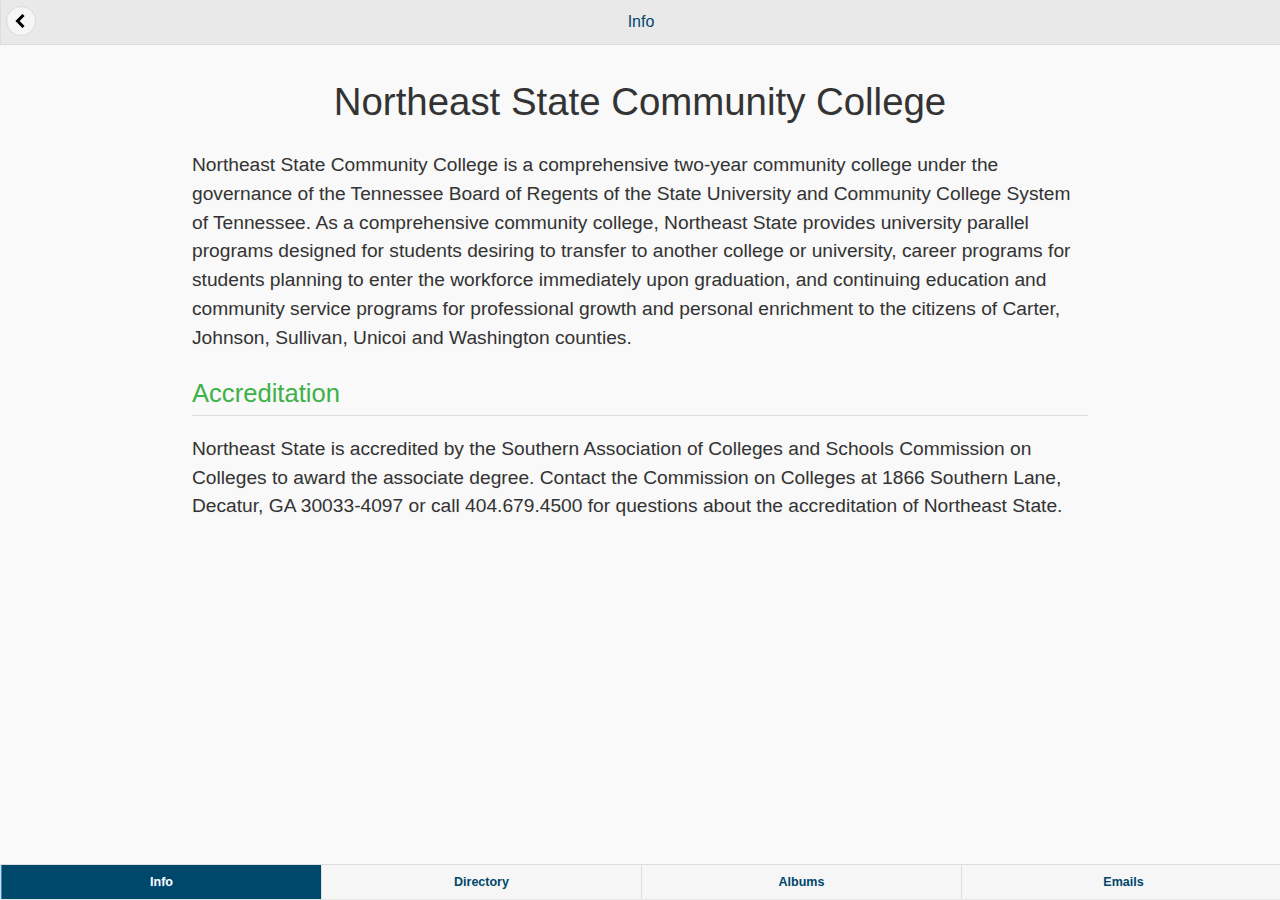
==== www/index.html @ 5fa8c6de "First Commit." ====
<!DOCTYPE html>
<!--
    Copyright (c) 2012-2014 Adobe Systems Incorporated. All rights reserved.

    Licensed to the Apache Software Foundation (ASF) under one
    or more contributor license agreements.  See the NOTICE file
    distributed with this work for additional information
    regarding copyright ownership.  The ASF licenses this file
    to you under the Apache License, Version 2.0 (the
    "License"); you may not use this file except in compliance
    with the License.  You may obtain a copy of the License at

    http://www.apache.org/licenses/LICENSE-2.0

    Unless required by applicable law or agreed to in writing,
    software distributed under the License is distributed on an
    "AS IS" BASIS, WITHOUT WARRANTIES OR CONDITIONS OF ANY
     KIND, either express or implied.  See the License for the
    specific language governing permissions and limitations
    under the License.
-->
<html>
	<head>
	<meta charset="utf-8" />
	<meta name="format-detection" content="telephone=no" />
	<meta name="msapplication-tap-highlight" content="no" />
	<!-- WARNING: for iOS 7, remove the width=device-width and height=device-height attributes. See https://issues.apache.org/jira/browse/CB-4323 -->
	<meta name="viewport" content="user-scalable=no, initial-scale=1, maximum-scale=1, minimum-scale=1, width=device-width, height=device-height, target-densitydpi=device-dpi" />
	<link rel="stylesheet" type="text/css" href="css/index.css" />
	<title>Northeast State Community College</title>
	<meta charset="utf-8">
	<link rel="stylesheet" href="css/jquery.mobile-1.4.5.min.css">
	<link rel="stylesheet" href="css/jqm-demos.css">
	<link rel="stylesheet" href="css/NeSCC.css" />
	<link rel="stylesheet" href="css/jquery.mobile.icons.min.css" />
	<script src="js/jquery.js"></script>
	<script src="js/_assets/index.js"></script>
	<script src="js/jquery.mobile-1.4.5.min.js"></script>
	<script>
		$(function() {
			$( "[data-role='navbar']" ).navbar();
			$( "[data-role='header'], [data-role='footer']" ).toolbar();
		});
		// Update the contents of the toolbars
		$( document ).on( "pagecontainerchange", function() {
			// Each of the four pages in this demo has a data-title attribute
			// which value is equal to the text of the nav button
			// For example, on first page: <div data-role="page" data-title="Info">
			var current = $( ".ui-page-active" ).jqmData( "title" );
			// Change the heading
			$( "[data-role='header'] h1" ).text( current );
			// Remove active class from nav buttons
			$( "[data-role='navbar'] a.ui-btn-active" ).removeClass( "ui-btn-active" );
			// Add active class to current nav button
			$( "[data-role='navbar'] a" ).each(function() {
				if ( $( this ).text() === current ) {
					$( this ).addClass( "ui-btn-active" );
				}
			});
		});
	</script>
	</head>
	<body>
    <div data-role="header" data-position="fixed" data-theme="a"> <a href="../toolbar/" data-rel="back" class="ui-btn ui-btn-left ui-alt-icon ui-nodisc-icon ui-corner-all ui-btn-icon-notext ui-icon-carat-l">Back</a>
      <h1>Info</h1>
    </div>
    <!-- /header -->

    <div data-role="page" data-title="Info" class="jqm-demos">
      <div role="main" class="ui-content jqm-content jqm-fullwidth">
        <h1>Northeast State Community College</h1>
        <p>Northeast State Community College is a comprehensive two-year community college under the governance of the Tennessee Board of Regents of the State University and Community College System of Tennessee.
          
          As a comprehensive community college, Northeast State provides university parallel programs designed for students desiring to transfer to another college or university, career programs for students planning to enter the workforce immediately upon graduation, and continuing education and community service programs for professional growth and personal enrichment to the citizens of Carter, Johnson, Sullivan, Unicoi and Washington counties.</p>
        <h2>Accreditation</h2>
        <p>Northeast State is accredited by the Southern Association of Colleges and Schools Commission on Colleges to award the associate degree. Contact the Commission on Colleges at 1866 Southern Lane, Decatur, GA 30033-4097 or call 404.679.4500 for questions about the accreditation of Northeast State.</p> </div>
      <!-- /content --> 
      
    </div>
    <!-- /page -->

    <div data-role="footer" data-position="fixed" data-theme="a">
      <div data-role="navbar">
        <ul>
          <li><a href="index.html" data-prefetch="true" data-transition="fade">Info</a></li>
          <li><a href="page-b.html" data-prefetch="true" data-transition="flip">Directory</a></li>
          <li><a href="page-c.html" data-prefetch="true" data-transition="turn">Albums</a></li>
          <li><a href="page-d.html" data-prefetch="true" data-transition="slide">Emails</a></li>
        </ul>
      </div>
      <!-- /navbar --> 
    </div>
    <!-- /footer --> 
    <script type="text/javascript" src="cordova.js"></script> 
    <script type="text/javascript" src="js/index.js"></script> 
    <script type="text/javascript">
            app.initialize();
        </script>
</body>
</html>
---- www/css/index.css ----
/*
 * Licensed to the Apache Software Foundation (ASF) under one
 * or more contributor license agreements.  See the NOTICE file
 * distributed with this work for additional information
 * regarding copyright ownership.  The ASF licenses this file
 * to you under the Apache License, Version 2.0 (the
 * "License"); you may not use this file except in compliance
 * with the License.  You may obtain a copy of the License at
 *
 * http://www.apache.org/licenses/LICENSE-2.0
 *
 * Unless required by applicable law or agreed to in writing,
 * software distributed under the License is distributed on an
 * "AS IS" BASIS, WITHOUT WARRANTIES OR CONDITIONS OF ANY
 * KIND, either express or implied.  See the License for the
 * specific language governing permissions and limitations
 * under the License.
 */
* {
    -webkit-tap-highlight-color: rgba(0,0,0,0); /* make transparent link selection, adjust last value opacity 0 to 1.0 */
}

body {
    -webkit-touch-callout: none;                /* prevent callout to copy image, etc when tap to hold */
    -webkit-text-size-adjust: none;             /* prevent webkit from resizing text to fit */
    -webkit-user-select: none;                  /* prevent copy paste, to allow, change 'none' to 'text' */
    background-color:#E4E4E4;
    background-image:linear-gradient(top, #A7A7A7 0%, #E4E4E4 51%);
    background-image:-webkit-linear-gradient(top, #A7A7A7 0%, #E4E4E4 51%);
    background-image:-ms-linear-gradient(top, #A7A7A7 0%, #E4E4E4 51%);
    background-image:-webkit-gradient(
        linear,
        left top,
        left bottom,
        color-stop(0, #A7A7A7),
        color-stop(0.51, #E4E4E4)
    );
    background-attachment:fixed;
    font-family:'HelveticaNeue-Light', 'HelveticaNeue', Helvetica, Arial, sans-serif;
    font-size:12px;
    height:100%;
    margin:0px;
    padding:0px;
    width:100%;
}

/* Portrait layout (default) */
.app {
    background:url(../img/logo.png) no-repeat center top; /* 170px x 200px */
    position:absolute;             /* position in the center of the screen */
    left:50%;
    top:50%;
    height:50px;                   /* text area height */
    width:225px;                   /* text area width */
    text-align:center;
    padding:180px 0px 0px 0px;     /* image height is 200px (bottom 20px are overlapped with text) */
    margin:-115px 0px 0px -112px;  /* offset vertical: half of image height and text area height */
                                   /* offset horizontal: half of text area width */
}

/* Landscape layout (with min-width) */
@media screen and (min-aspect-ratio: 1/1) and (min-width:400px) {
    .app {
        background-position:left center;
        padding:75px 0px 75px 170px;  /* padding-top + padding-bottom + text area = image height */
        margin:-90px 0px 0px -198px;  /* offset vertical: half of image height */
                                      /* offset horizontal: half of image width and text area width */
    }
}

h1 {
    font-size:24px;
    font-weight:normal;
    margin:0px;
    overflow:visible;
    padding:0px;
    text-align:center;
}

.event {
    border-radius:4px;
    -webkit-border-radius:4px;
    color:#FFFFFF;
    font-size:12px;
    margin:0px 30px;
    padding:2px 0px;
}

.event.listening {
    background-color:#333333;
    display:block;
}

.event.received {
    background-color:#4B946A;
    display:none;
}

@keyframes fade {
    from { opacity: 1.0; }
    50% { opacity: 0.4; }
    to { opacity: 1.0; }
}
 
@-webkit-keyframes fade {
    from { opacity: 1.0; }
    50% { opacity: 0.4; }
    to { opacity: 1.0; }
}
 
.blink {
    animation:fade 3000ms infinite;
    -webkit-animation:fade 3000ms infinite;
}
---- www/css/jqm-demos.css ----
/* JQM Demos custom CSS */

/* Header */
.jqm-demos .jqm-header {
	background: #fff;
	border-top: 4px solid #3eb249;
	border-bottom-color: #eee;
}
.jqm-demos .jqm-header h2 {
	padding: .4em 0 .1em;
	margin: 0 3em;
}
.jqm-demos .jqm-header h2 a {
	display: inline-block;
	text-decoration: none;
	min-height: 40px;
}
.jqm-demos .jqm-header h2 img {
	display: block;
	width: 140px;
	height: auto;
}
.jqm-demos .jqm-header h2 > img {
	display: inline-block;
}
.jqm-demos .jqm-header p {
	position: absolute;
	bottom: -2em;
	left: 1em;
	margin: 0;
	color: #666;
	font-family: 'Open Sans', sans-serif;
	font-weight: 300;
	text-transform: uppercase;
}
.jqm-demos .jqm-header .ui-btn {
	width: 2em;
	height: 2em;
	background: none;
	border: 0;
	top: 50%;
	margin-top: -1em;
	-webkit-border-radius: .3125em;
	border-radius: .3125em;
	opacity: .4;
	filter: Alpha(Opacity=40);
}

/* Footer */
.jqm-demos .jqm-footer.ui-footer {
	position: absolute;
	bottom: 0;
	padding-bottom: 0;
}
.jqm-demos .jqm-footer {
	border-top: 1px solid #3eb249;
}
.jqm-demos .jqm-footer p {
	font-size: .8em;
	color: #999;
	font-family: 'Open Sans', sans-serif;
	font-weight: 300;
	margin: 0 1.25em 1.25em;
}
.jqm-demos .jqm-footer p:first-child {
	font-size: 1em;
	color: #666;
	font-weight: 400;
	margin: 1em 1em .75em;
}

/* Content */
.jqm-demos .jqm-content {
	padding-top: 3em;
}
.jqm-demos .jqm-content > h1,
.jqm-demos .jqm-content > h2,
.jqm-demos .jqm-content > h3,
.jqm-demos .jqm-content > p,
.jqm-demos .jqm-content > ul li,
.jqm-demos .jqm-content > a {
	font-family: 'Open Sans', sans-serif;
	font-weight: 300;
}
.jqm-demos .jqm-content > h1 {
	font-size: 2.4em;
	margin: 0 0 .625em;
}
.jqm-demos .jqm-content > h2 {
	color: #3eb249;
	background-color: transparent;
	border-bottom: 1px solid #ddd;
	font-size: 1.6em;
	padding-bottom: .2em;
	margin: 0 0 .7375em;
}
.jqm-demos .jqm-content > h3 {
	color: #3eb249;
	background-color: transparent;
	font-size: 1.4em;
	margin: 0 0 1em;
}
.jqm-demos .jqm-content > p {
	font-size: 1.2em;
	line-height: 1.5;
}
.jqm-demos .jqm-content > ul:not(.jqm-list) li {
	font-size: 1.2em;
	line-height: 1.5;
}
.jqm-demos .jqm-content > p {
	margin: 0 0 1.25em;
}
.jqm-demos .jqm-content > ul,
.jqm-demos .jqm-content > ol {
	padding-left: 1.3em;
}
.jqm-demos .jqm-content > .ui-listview {
	padding-left: 0;
}
.jqm-demos .jqm-content > a,
.jqm-demos .jqm-content > p a,
.jqm-demos .jqm-content > ul:not(.jqm-list) li a {
	font-weight: 400;
	text-decoration: none;
}
.jqm-demos .jqm-content strong {
	font-weight: 700;
}
.jqm-demos .jqm-content > p strong {
	font-weight: 400;
}

/* Homepage */
.jqm-home > .jqm-content > img {
	width: 400px;
	max-width: 100%;
	display: block;
	margin: 2.5em 0;
}
.jqm-home .ui-grid-a {
	margin: 2.5em -.5em -.5em;
}
.jqm-block-content {
	margin: .5em;
	padding: 1em;
	background: #fff;
	border: 1px solid #eee;
	-webkit-border-radius: .3125em;
	border-radius: .3125em;
	font-family: 'Open Sans', sans-serif;
}
.jqm-block-content h3 {
	font-size: 1.5em;
	font-weight: 300;
	color: #3eb249;
	border-bottom: 1px solid #ddd;
	padding-bottom: .25em;
	margin: 0 0 .5em;
}
.jqm-block-content p {
	font-size: 1.1em;
	font-weight: 300;
	line-height: 1.4;
	margin: .7em 0;
}
.jqm-block-content p:last-child {
	margin-bottom: 0;
}
.jqm-block-content a:link {
	font-weight: 300;
	text-decoration: none;
}

/* Code */
.jqm-content pre,
.jqm-content code {
	font-family: "Consolas", "Bitstream Vera Sans Mono", "Courier New", Courier, monospace;
	background: #e5e5e5;
	background: rgba(0,0,0,.05);
	padding: 0 .125em;
}
.jqm-content pre {
	padding: 0 1em 1.2em;
	white-space: pre-wrap;
}
.jqm-content pre > code {
	padding: 0;
	background: none;
	font-size: .9em;
}

/* Lists */
.jqm-demos .jqm-search .jqm-list {
	margin: 0 -1em 1em;
}
.jqm-demos .jqm-list .ui-btn,
.jqm-demos .jqm-list .ui-btn:visited,
.jqm-demos .jqm-list .ui-li-divider {
	font-family: 'Open Sans', sans-serif;
	font-weight: 300;
	text-shadow: none !important;
}
.jqm-demos .jqm-list .ui-btn:hover,
.jqm-demos .jqm-list .ui-btn:active {
	color: #3388cc;
}
.jqm-demos .jqm-list .ui-btn.ui-btn-active {
	color: #fff;
}
.jqm-demos .jqm-list .ui-li-divider {
	color: #3eb249;
}

/* Navmenu */
.jqm-navmenu-panel .ui-listview > li .ui-collapsible-heading {
	margin: 0;
}
.jqm-navmenu-panel .ui-collapsible.ui-li-static {
	padding: 0;
	border: none !important;
}
.jqm-navmenu-panel .ui-collapsible + li > .ui-btn,
.jqm-navmenu-panel .ui-collapsible + .ui-collapsible > .ui-collapsible-heading > .ui-btn,
.jqm-navmenu-panel .ui-panel-inner > .ui-listview > li.ui-first-child .ui-btn {
	border-top: none !important;
}
.jqm-navmenu-panel .ui-listview .ui-listview .ui-btn {
	padding-left: 1.5em;
	color: #999;
}
.jqm-navmenu-panel .ui-listview .ui-listview .ui-btn.ui-btn-active {
	color: #fff;
}
.jqm-navmenu-panel .ui-btn:after {
	opacity: .4;
	filter: Alpha(Opacity=40);
}
.jqm-demos .jqm-navmenu-panel.jqm-panel-page-nav {
	display: none;
	position: absolute;
	top: 178px;
	left: 12px;
}
.jqm-demos .jqm-navmenu-panel.jqm-panel-page-nav ul li:first-child a{
	border-top: none;
}
/* Search */
.jqm-search-panel .ui-panel-inner {
	padding-top: 0;
}
.jqm-search-panel .ui-input-search {
	margin: 1em 0;
}
.jqm-search-panel .ui-input-search.ui-focus {
	-webkit-box-shadow: inset 0 1px 3px rgba(0,0,0,.2);
	-moz-box-shadow: inset 0 1px 3px rgba(0,0,0,.2);
	box-shadow: inset 0 1px 3px rgba(0,0,0,.2);
}
.jqm-list .jqm-search-results-keywords {
    padding: .46857em 0 0;
    font-size: .8em;
    font-weight: 300;
    color: #999;
    display: block;
	text-overflow: ellipsis;
	overflow: hidden;
	white-space: nowrap;
}
.ui-btn-active .jqm-search-results-keywords {
    color: #fff;
}
.jqm-search-results-highlight {
    color: #3388cc;
    font-weight: 400;
}
.ui-btn-active .jqm-search-results-highlight {
    color: #fff;
    font-weight: 300;
}

/* Quick links */
.jqm-demos .jqm-content .jqm-deeplink {
	display: block;
	color: #999;
	font-weight: 300;
	border-top: 1px solid #eee;
	text-align: right;
	padding-top: .2em;
	margin: 0 0 1.5em;
}
.jqm-demos .jqm-content .jqm-deeplink:after {
	content: "";
	display: block;
	float: right;
	margin: .1em 0 0 .5em;
	width: 1em;
	height: 1em;
	background-position: center center;
	background-repeat: no-repeat;
	opacity: .4;
	filter: Alpha(Opacity=40);
}

/* View source links */
.jqm-demos .jqm-content .jqm-view-source-link,
.jqm-demos .jqm-content .jqm-view-source-link:visited,
.jqm-demos .jqm-content .jqm-view-source-link:hover,
.jqm-demos .jqm-content .jqm-view-source-link:active {
	color: #3eb249;
	font-family: 'Open Sans', sans-serif;
	font-weight: 400;
	margin: 2em 0 1.5em 1em;
}
.jqm-demos .jqm-content .jqm-view-source-link.ui-btn-active:link {
	color: #fff;
}

@media (min-width: 60em) {
	.jqm-demos .jqm-header h2 {
		padding: 1em 0 .7em;
		margin: 0 1em 0 3%;
		text-align: left;
	}
	.jqm-demos .jqm-header h2 img {
		width: 275px;
		height: 78px;
	}
	.jqm-demos .jqm-header p {
		bottom: auto;
		left: auto;
		top: 50%;
		right: 15%;
		font-size: 1.2em;
		margin-top: -.625em;
	}
	.jqm-demos .jqm-navmenu-link {
		display: none;
	}
	.jqm-demos .jqm-search-link {
		right: 3%;
	}
	.jqm-demos .jqm-footer p {
		float: right;
		margin: 1.5em 3% 1.5em 1.5em;
	}
	.jqm-demos .jqm-footer p:first-child {
		float: left;
		margin: 1.25em 1.25em 1.25em 3%;
	}
	.jqm-demos .jqm-navmenu-panel {
		visibility: visible;
		position: relative;
		left: 0;
		clip: initial;
		float: left;
		width: 25%;
		background: none;
		-webkit-transition: none !important;
		-moz-transition: none !important;
		transition: none !important;
		-webkit-transform: none !important;
		-moz-transform: none !important;
		transform: none !important;
		-webkit-box-shadow: none;
		-moz-box-shadow: none;
		box-shadow: none;
	}
	.jqm-demos.jqm-panel-page .jqm-navmenu-panel {
		display: none;
	}
	html .jqm-demos.jqm-panel-page .jqm-navmenu-panel.jqm-panel-page-nav {
		display: block;
	}
	.jqm-demos .jqm-navmenu-panel .ui-panel-inner {
		margin-top: 3em;
		margin-bottom: 3em;
	}
	.jqm-demos .jqm-content {
		width: 67%;
		padding-top: 2em;
		padding-left: 5%;
		padding-right: 3%;
		float: right;
	}
    .jqm-demos .jqm-content.jqm-fullwidth {
		width: auto;
		padding-left: 15%;
		padding-right: 15%;
		float: none;
	}
	.jqm-navmenu-panel .ui-listview .ui-btn {
		padding-left: 12.5%;
	}
	.jqm-navmenu-panel .ui-listview .ui-listview .ui-btn {
		padding-left: 15%;
	}
	.jqm-navmenu-panel .ui-collapsible,
	.jqm-navmenu-panel .ui-collapsible-content,
	.jqm-navmenu-panel .ui-btn {
		background: none !important;
		border-color: #ddd !important;
	}
	.jqm-navmenu-panel .ui-btn.ui-btn-active {
		color: #3388cc !important;
	}
	.jqm-navmenu-panel .ui-btn::after {
		opacity: 0;
		-webkit-transition: opacity 500ms ease;
		-moz-transition: opacity 500ms ease;
		transition: opacity 500ms ease;
	}
	.jqm-navmenu-panel .ui-btn:hover::after {
		opacity: .4;
	}
	.jqm-search-panel {
		width: 26em;
		right: -26em;
		z-index: 1003; /* Puts the panel on top of the dismiss modal which is not adjusted to custom width */
	}
	.jqm-search-panel.ui-panel-animate.ui-panel-position-right {
		-webkit-transform: translate3d(26em,0,0);
		-moz-transform: translate3d(26em,0,0);
		transform: translate3d(26em,0,0);
	}
	.ui-panel-dismiss-open.ui-panel-dismiss-position-right {
		left: -17em;
		right: 17em;
	}
}
@media (min-width: 35em) {
	.jqm-block-content {
		min-height: 18em;
	}
}

/* View source popup */
#jqm-view-source-popup.ui-popup-container {
	width: 90%;
	max-width: 1500px;
}
.jqm-view-source .ui-collapsible-set {
	margin: 0;
}
.jqm-view-source .ui-collapsible-heading .ui-btn {
	font-family: 'Open Sans', sans-serif;
	font-weight: 400;
}
.jqm-view-source .ui-collapsible-heading .ui-btn-inner {
	padding: .4em;
}
.jqm-view-source .ui-collapsible-content {
	padding: 0;
	overflow: auto;
}
.jqm-view-source .ui-collapsible-content .phpStatus {
	padding: 1em;
}
.jqm-view-source .ui-collapsible-content > div,
.jqm-view-source .ui-collapsible-content .syntaxhighlighter {
	border-bottom-right-radius: inherit;
	border-bottom-left-radius: inherit;
}
.jqm-view-source .ui-collapsible-content::-webkit-scrollbar {
    width: 5px;
}
.jqm-view-source .ui-collapsible-content::-webkit-scrollbar-track {
    background: transparent;
}
.jqm-view-source .ui-collapsible-content::-webkit-scrollbar-thumb {
	background: #435A5F;
	border: solid #222;
	border-width: 12px 2px 12px 0;
	border-bottom-right-radius: 5px;
}
.jqm-view-source .ui-collapsible-content td.code .container > textarea {
	resize: none;
}

/* Button C - HTML */
.jqm-view-source .ui-btn.ui-btn-c,
.jqm-view-source .ui-btn.ui-btn-c:visited,
.jqm-view-source .ui-btn.ui-btn-c:hover,
.jqm-view-source .ui-btn.ui-btn-c:active,
.jqm-view-source .ui-btn.ui-btn-c.ui-btn-active {
	background: #005aff;
	border-color: #0033cc;
	color: #fff;
	text-shadow: 0 1px 0 #0033cc;
}
/* Button D - PHP */
.jqm-view-source .ui-btn.ui-btn-d,
.jqm-view-source .ui-btn.ui-btn-d:visited,
.jqm-view-source .ui-btn.ui-btn-d:hover,
.jqm-view-source .ui-btn.ui-btn-d:active,
.jqm-view-source .ui-btn.ui-btn-d.ui-btn-active {
	background: #ed1c24;
	border-color: #ff0000;
	color: #fff;
	text-shadow: 0 1px 0 #ff0000;
}
/* Button E - JS */
.jqm-view-source .ui-btn.ui-btn-e,
.jqm-view-source .ui-btn.ui-btn-e:visited,
.jqm-view-source .ui-btn.ui-btn-e:hover,
.jqm-view-source .ui-btn.ui-btn-e:active,
.jqm-view-source .ui-btn.ui-btn-e.ui-btn-active {
	background: #3EB249;
	border-color: #108040;
	color: #fff;
	text-shadow: 0 1px 0 #108040;
}
/* Button F - CSS */
.jqm-view-source .ui-btn.ui-btn-f,
.jqm-view-source .ui-btn.ui-btn-f:visited,
.jqm-view-source .ui-btn.ui-btn-f:hover,
.jqm-view-source .ui-btn.ui-btn-f:active,
.jqm-view-source .ui-btn.ui-btn-f.ui-btn-active {
	background: #ec008c;
	border-color: #cc0099;
	color: #fff;
	text-shadow: 0 1px 0 #cc0099;
}

/**
 * SyntaxHighlighter
 * http://alexgorbatchev.com/SyntaxHighlighter
 *
 * SyntaxHighlighter is donationware. If you are using it, please donate.
 * http://alexgorbatchev.com/SyntaxHighlighter/donate.html
 *
 * @version
 * 3.0.83 (July 02 2010)
 *
 * @copyright
 * Copyright (C) 2004-2010 Alex Gorbatchev.
 *
 * @license
 * Dual licensed under the MIT and GPL licenses.
 */
.syntaxhighlighter a,
.syntaxhighlighter div,
.syntaxhighlighter code,
.syntaxhighlighter table,
.syntaxhighlighter table td,
.syntaxhighlighter table tr,
.syntaxhighlighter table tbody,
.syntaxhighlighter table thead,
.syntaxhighlighter table caption,
.syntaxhighlighter textarea {
	background: none;
	border: 0;
	bottom: auto;
	float: none;
	left: auto;
	height: auto;
	line-height: 18px;
	margin: 0;
	outline: 0;
	overflow: visible;
	padding: 0;
	position: static;
	right: auto;
	text-align: left;
	top: auto;
	vertical-align: baseline;
	width: auto;
	box-sizing: content-box;
	font-family: "Consolas", "Bitstream Vera Sans Mono", "Courier New", Courier, monospace;
	font-weight: normal;
	font-style: normal;
	font-size: 14px;
	min-height: inherit;
	min-height: auto;
}
.syntaxhighlighter {
	width: auto;
	margin: 0;
	padding: 1em 0;
	position: relative;
	overflow: auto;
	font-size: 13px;
}
.syntaxhighlighter.source {
	overflow: hidden;
}
.syntaxhighlighter .bold {
	font-weight: bold;
}
.syntaxhighlighter .italic {
	font-style: italic;
}
.syntaxhighlighter .line {
	white-space: pre;
	white-space: pre-wrap;
}
.syntaxhighlighter table {
	width: 100%;
}
.syntaxhighlighter table caption {
	text-align: left;
	padding: .5em 0 0.5em 1em;
}
.syntaxhighlighter table td.code {
	width: 100%;
}
.syntaxhighlighter table td.code .container {
	position: relative;
}
.syntaxhighlighter table td.code .container textarea {
	box-sizing: border-box;
	position: absolute;
	left: 0;
	top: 0;
	width: 100%;
	height: 100%;
	border: none;
	background: white;
	padding-left: 1em;
	overflow: hidden;
	white-space: pre;
}
.syntaxhighlighter table td.gutter .line {
	text-align: right;
	padding: 0 0.5em 0 1em;
}
.syntaxhighlighter table td.code .line {
	padding: 0 1em;
}
.syntaxhighlighter.show {
	display: block;
}
.syntaxhighlighter.collapsed table {
	display: none;
}
.syntaxhighlighter .line.alt1 {
	background-color: transparent;
}
.syntaxhighlighter .line.alt2 {
	background-color: transparent;
}
.syntaxhighlighter .line.highlighted.alt1, .syntaxhighlighter .line.highlighted.alt2 {
	background-color: #253e5a;
}
.syntaxhighlighter .line.highlighted.number {
	color: #38566f;
}
.syntaxhighlighter table caption {
	color: #d1edff;
}
.syntaxhighlighter .gutter {
	color: #afafaf;
}
.syntaxhighlighter .gutter .line {
	border-right: 3px solid #435a5f;
}
.syntaxhighlighter .gutter .line.highlighted {
	background-color: #435a5f;
	color: #0f192a;
}
.syntaxhighlighter.collapsed {
	overflow: visible;
}
.syntaxhighlighter .plain, .syntaxhighlighter .plain a {
	color: #eee;
}
.syntaxhighlighter .comments, .syntaxhighlighter .comments a {
	color: #5ba1cf;
}
.syntaxhighlighter .string {
	color: #98da31;
}
.syntaxhighlighter .string a {
	color: #1dc116;
}
.syntaxhighlighter .keyword {
	color: #ffae00;
}
.syntaxhighlighter .preprocessor {
	color: #8aa6c1;
}
.syntaxhighlighter .variable {
	color: #ffaa3e;
}
.syntaxhighlighter .value {
	color: #f7e741;
}
.syntaxhighlighter .functions {
	color: #ffaa3e;
}
.syntaxhighlighter .constants {
	color: #e0e8ff;
}
.syntaxhighlighter .script {
	font-weight: bold;
	color: #b43d3d;
	background-color: none;
}
.syntaxhighlighter .color1 {
	color: #8df;
}
.syntaxhighlighter .color1 a {
	color: #f8bb00;
}
.syntaxhighlighter .color2, .syntaxhighlighter .color2 a {
	color: white;
}
.syntaxhighlighter .color3, .syntaxhighlighter .color3 a {
	color: #ffaa3e;
}
.syntaxhighlighter table td.code {
	cursor: text;
}
.syntaxhighlighter table td.code .container textarea {
	background: #eee;
	white-space: pre;
	white-space: pre-wrap;
}
.syntaxhighlighter ::-moz-selection {
	background-color: #3399ff;
	color: #fff;
	text-shadow: none;
}
.syntaxhighlighter ::-webkit-selection {
	background-color: #3399ff;
	color: #fff;
	text-shadow: none;
}
.syntaxhighlighter ::selection {
	background-color: #3399ff;
	color: #fff;
	text-shadow: none;
}
---- www/css/NeSCC.css ----
/* 
green #00937f
blue #00476c
*/

/*!
* jQuery Mobile 1.4.5
* Git HEAD hash: 68e55e78b292634d3991c795f06f5e37a512decc <> Date: Fri Oct 31 2014 17:33:30 UTC
* http://jquerymobile.com
*
* Copyright 2010, 2014 jQuery Foundation, Inc. and othercontributors
* Released under the MIT license.
* http://jquery.org/license
*
*/


/* Globals */
/* Font
-----------------------------------------------------------------------------------------------------------*/
html {
	font-size: 100%;
}
body,
input,
select,
textarea,
button,
.ui-btn {
	font-size: 1em;
	line-height: 1.3;
	 font-family: sans-serif /*{global-font-family}*/;
}
legend,
.ui-input-text input,
.ui-input-search input {
	color: inherit;
	text-shadow: inherit;
}
/* Form labels (overrides font-weight bold in bars, and mini font-size) */
.ui-mobile label,
div.ui-controlgroup-label {
	font-weight: normal;
	font-size: 16px;
}
/* Separators
-----------------------------------------------------------------------------------------------------------*/
/* Field contain separator (< 28em) */
.ui-field-contain {
	border-bottom-color: #828282;
	border-bottom-color: rgba(0,0,0,.15);
	border-bottom-width: 1px;
	border-bottom-style: solid;
}
/* Table opt-in classes: strokes between each row, and alternating row stripes */
/* Classes table-stroke and table-stripe are deprecated in 1.4. */
.table-stroke thead th,
.table-stripe thead th,
.table-stripe tbody tr:last-child {
	border-bottom: 1px solid #d6d6d6; /* non-RGBA fallback */
	border-bottom: 1px solid rgba(0,0,0,.1);
}
.table-stroke tbody th,
.table-stroke tbody td {
	border-bottom: 1px solid #e6e6e6; /* non-RGBA fallback  */
	border-bottom: 1px solid rgba(0,0,0,.05);
}
.table-stripe.table-stroke tbody tr:last-child th,
.table-stripe.table-stroke tbody tr:last-child td {
	border-bottom: 0;
}
.table-stripe tbody tr:nth-child(odd) td,
.table-stripe tbody tr:nth-child(odd) th {
	background-color: #eeeeee; /* non-RGBA fallback  */
	background-color: rgba(0,0,0,.04);
}
/* Buttons
-----------------------------------------------------------------------------------------------------------*/
.ui-btn,
label.ui-btn {
	font-weight: bold;
	border-width: 1px;
	border-style: solid;
}
.ui-btn {
	text-decoration: none !important;
}
.ui-btn-active {
	cursor: pointer;
}
/* Corner rounding
-----------------------------------------------------------------------------------------------------------*/
/* Class ui-btn-corner-all deprecated in 1.4 */
.ui-corner-all {
	-webkit-border-radius: .6em /*{global-radii-blocks}*/;
	border-radius: .6em /*{global-radii-blocks}*/;
}
/* Buttons */
.ui-btn-corner-all,
.ui-btn.ui-corner-all,
/* Slider track */
.ui-slider-track.ui-corner-all,
/* Flipswitch */
.ui-flipswitch.ui-corner-all,
/* Count bubble */
.ui-li-count {
	-webkit-border-radius: .3125em /*{global-radii-buttons}*/;
	border-radius: .3125em /*{global-radii-buttons}*/;
}
/* Icon-only buttons */
.ui-btn-icon-notext.ui-btn-corner-all,
.ui-btn-icon-notext.ui-corner-all {
	-webkit-border-radius: 1em;
	border-radius: 1em;
}
/* Radius clip workaround for cleaning up corner trapping */
.ui-btn-corner-all,
.ui-corner-all {
	-webkit-background-clip: padding;
	background-clip: padding-box;
}
/* Popup arrow */
.ui-popup.ui-corner-all > .ui-popup-arrow-guide {
	left: .6em /*{global-radii-blocks}*/;
	right: .6em /*{global-radii-blocks}*/;
	top: .6em /*{global-radii-blocks}*/;
	bottom: .6em /*{global-radii-blocks}*/;
}
/* Shadow
-----------------------------------------------------------------------------------------------------------*/
.ui-shadow {
	-webkit-box-shadow: 0 1px 3px /*{global-box-shadow-size}*/ rgba(0,0,0,.2) /*{global-box-shadow-color}*/;
	-moz-box-shadow: 0 1px 3px /*{global-box-shadow-size}*/ rgba(0,0,0,.2) /*{global-box-shadow-color}*/;
	box-shadow: 0 1px 3px /*{global-box-shadow-size}*/ rgba(0,0,0,.2) /*{global-box-shadow-color}*/;
}
.ui-shadow-inset {
	-webkit-box-shadow: inset 0 1px 3px /*{global-box-shadow-size}*/ rgba(0,0,0,.2) /*{global-box-shadow-color}*/;
	-moz-box-shadow: inset 0 1px 3px /*{global-box-shadow-size}*/ rgba(0,0,0,.2) /*{global-box-shadow-color}*/;
	box-shadow: inset 0 1px 3px /*{global-box-shadow-size}*/ rgba(0,0,0,.2) /*{global-box-shadow-color}*/;
}
.ui-overlay-shadow {
	-webkit-box-shadow: 0 0 12px 		rgba(0,0,0,.6);
	-moz-box-shadow: 0 0 12px 			rgba(0,0,0,.6);
	box-shadow: 0 0 12px 				rgba(0,0,0,.6);
}
/* Icons
-----------------------------------------------------------------------------------------------------------*/
.ui-btn-icon-left:after,
.ui-btn-icon-right:after,
.ui-btn-icon-top:after,
.ui-btn-icon-bottom:after,
.ui-btn-icon-notext:after {
	background-color: #666666 /*{global-icon-color}*/;
	background-color: rgba(0,0,0,.15) /*{global-icon-disc}*/;
	background-position: center center;
	background-repeat: no-repeat;
	-webkit-border-radius: 1em;
	border-radius: 1em;
}
/* Alt icons */
.ui-alt-icon.ui-btn:after,
.ui-alt-icon .ui-btn:after,
html .ui-alt-icon.ui-checkbox-off:after,
html .ui-alt-icon.ui-radio-off:after,
html .ui-alt-icon .ui-checkbox-off:after,
html .ui-alt-icon .ui-radio-off:after {
	background-color: #666666 /*{global-icon-color}*/;
	background-color: rgba(0,0,0,.15) /*{global-icon-disc}*/;
}
/* No disc */
.ui-nodisc-icon.ui-btn:after,
.ui-nodisc-icon .ui-btn:after {
	background-color: transparent;
}
/* Icon shadow */
.ui-shadow-icon.ui-btn:after,
.ui-shadow-icon .ui-btn:after {
	-webkit-box-shadow: 0 1px 0 rgba(255,255,255,.3) /*{global-icon-shadow}*/;
	-moz-box-shadow: 0 1px 0 rgba(255,255,255,.3) /*{global-icon-shadow}*/;
	box-shadow: 0 1px 0 rgba(255,255,255,.3) /*{global-icon-shadow}*/;
}
/* Checkbox and radio */
.ui-btn.ui-checkbox-off:after,
.ui-btn.ui-checkbox-on:after,
.ui-btn.ui-radio-off:after,
.ui-btn.ui-radio-on:after {
	display: block;
	width: 18px;
	height: 18px;
	margin: -9px 2px 0 2px;
}
.ui-checkbox-off:after,
.ui-btn.ui-radio-off:after {
	filter: Alpha(Opacity=30);
	opacity: .3;
}
.ui-btn.ui-checkbox-off:after,
.ui-btn.ui-checkbox-on:after {
	-webkit-border-radius: .1875em;
	border-radius: .1875em;
}
.ui-btn.ui-checkbox-off:after {
	background-color: #666;
	background-color: rgba(0,0,0,.3);
}
.ui-radio .ui-btn.ui-radio-on:after {
	background-image: none;
	background-color: #fff;
	width: 8px;
	height: 8px;
	border-width: 5px;
	border-style: solid; 
}
.ui-alt-icon.ui-btn.ui-radio-on:after,
.ui-alt-icon .ui-btn.ui-radio-on:after {
	background-color: #000;
}
/* Loader */
.ui-icon-loading {
	background: url("images/ajax-loader.gif");
	background-size: 2.875em 2.875em;
}
/* Swatches */
/* A
-----------------------------------------------------------------------------------------------------------*/
/* Bar: Toolbars, dividers, slider track */
.ui-bar-a,
.ui-page-theme-a .ui-bar-inherit,
html .ui-bar-a .ui-bar-inherit,
html .ui-body-a .ui-bar-inherit,
html body .ui-group-theme-a .ui-bar-inherit {
	background-color: #e9e9e9 /*{a-bar-background-color}*/;
	border-color: #dddddd /*{a-bar-border}*/;
	color: #00476c /*{a-bar-color}*/;
	text-shadow: 0 /*{a-bar-shadow-x}*/ 1px /*{a-bar-shadow-y}*/ 0 /*{a-bar-shadow-radius}*/ #eeeeee /*{a-bar-shadow-color}*/;
	font-weight: bold;
}
.ui-bar-a {
	border-width: 1px;
	border-style: solid;
}
/* Page and overlay */
.ui-overlay-a,
.ui-page-theme-a,
.ui-page-theme-a .ui-panel-wrapper {
	background-color: #f9f9f9 /*{a-page-background-color}*/;
	border-color: #bbbbbb /*{a-page-border}*/;
	color: #333333 /*{a-page-color}*/;
	text-shadow: 0 /*{a-page-shadow-x}*/ 1px /*{a-page-shadow-y}*/ 0 /*{a-page-shadow-radius}*/ #f3f3f3 /*{a-page-shadow-color}*/;
}
/* Body: Read-only lists, text inputs, collapsible content */
.ui-body-a,
.ui-page-theme-a .ui-body-inherit,
html .ui-bar-a .ui-body-inherit,
html .ui-body-a .ui-body-inherit,
html body .ui-group-theme-a .ui-body-inherit,
html .ui-panel-page-container-a {
	background-color: #ffffff /*{a-body-background-color}*/;
	border-color: #dddddd /*{a-body-border}*/;
	color: #333333 /*{a-body-color}*/;
	text-shadow: 0 /*{a-body-shadow-x}*/ 1px /*{a-body-shadow-y}*/ 0 /*{a-body-shadow-radius}*/ #f3f3f3 /*{a-body-shadow-color}*/;
}
.ui-body-a {
	border-width: 1px;
	border-style: solid;
}
/* Links */
.ui-page-theme-a a,
html .ui-bar-a a,
html .ui-body-a a,
html body .ui-group-theme-a a {
	color: #3388cc /*{a-link-color}*/;
	font-weight: bold;
}
.ui-page-theme-a a:visited,
html .ui-bar-a a:visited,
html .ui-body-a a:visited,
html body .ui-group-theme-a a:visited {
    color: #3388cc /*{a-link-visited}*/;
}
.ui-page-theme-a a:hover,
html .ui-bar-a a:hover,
html .ui-body-a a:hover,
html body .ui-group-theme-a a:hover {
	color: #005599 /*{a-link-hover}*/;
}
.ui-page-theme-a a:active,
html .ui-bar-a a:active,
html .ui-body-a a:active,
html body .ui-group-theme-a a:active {
	color: #005599 /*{a-link-active}*/;
}
/* Button up */
.ui-page-theme-a .ui-btn,
html .ui-bar-a .ui-btn,
html .ui-body-a .ui-btn,
html body .ui-group-theme-a .ui-btn,
html head + body .ui-btn.ui-btn-a,
/* Button visited */
.ui-page-theme-a .ui-btn:visited,
html .ui-bar-a .ui-btn:visited,
html .ui-body-a .ui-btn:visited,
html body .ui-group-theme-a .ui-btn:visited,
html head + body .ui-btn.ui-btn-a:visited {
	background-color: #f6f6f6 /*{a-bup-background-color}*/;
	border-color: #dddddd /*{a-bup-border}*/;
	color: #00476c /*{a-bup-color}*/;
	text-shadow: 0 /*{a-bup-shadow-x}*/ 1px /*{a-bup-shadow-y}*/ 0 /*{a-bup-shadow-radius}*/ #f3f3f3 /*{a-bup-shadow-color}*/;
}
/* Button hover */
.ui-page-theme-a .ui-btn:hover,
html .ui-bar-a .ui-btn:hover,
html .ui-body-a .ui-btn:hover,
html body .ui-group-theme-a .ui-btn:hover,
html head + body .ui-btn.ui-btn-a:hover {
	background-color: #00476c /*{a-bhover-background-color}*/;
	border-color: #dddddd /*{a-bhover-border}*/;
	color: #ffffff /*{a-bhover-color}*/;
	text-shadow: 0 /*{a-bhover-shadow-x}*/ 1px /*{a-bhover-shadow-y}*/ 0 /*{a-bhover-shadow-radius}*/ #f3f3f3 /*{a-bhover-shadow-color}*/;
}
/* Button down */
.ui-page-theme-a .ui-btn:active,
html .ui-bar-a .ui-btn:active,
html .ui-body-a .ui-btn:active,
html body .ui-group-theme-a .ui-btn:active,
html head + body .ui-btn.ui-btn-a:active {
	background-color: #00476c /*{a-bdown-background-color}*/;
	border-color: #dddddd /*{a-bdown-border}*/;
	color: #ffffff /*{a-bdown-color}*/;
	text-shadow: 0 /*{a-bdown-shadow-x}*/ 1px /*{a-bdown-shadow-y}*/ 0 /*{a-bdown-shadow-radius}*/ #f3f3f3 /*{a-bdown-shadow-color}*/;
}
/* Active button */
.ui-page-theme-a .ui-btn.ui-btn-active,
html .ui-bar-a .ui-btn.ui-btn-active,
html .ui-body-a .ui-btn.ui-btn-active,
html body .ui-group-theme-a .ui-btn.ui-btn-active,
html head + body .ui-btn.ui-btn-a.ui-btn-active,
/* Active checkbox icon */
.ui-page-theme-a .ui-checkbox-on:after,
html .ui-bar-a .ui-checkbox-on:after,
html .ui-body-a .ui-checkbox-on:after,
html body .ui-group-theme-a .ui-checkbox-on:after,
.ui-btn.ui-checkbox-on.ui-btn-a:after,
/* Active flipswitch background */
.ui-page-theme-a .ui-flipswitch-active,
html .ui-bar-a .ui-flipswitch-active,
html .ui-body-a .ui-flipswitch-active,
html body .ui-group-theme-a .ui-flipswitch-active,
html body .ui-flipswitch.ui-bar-a.ui-flipswitch-active,
/* Active slider track */
.ui-page-theme-a .ui-slider-track .ui-btn-active,
html .ui-bar-a .ui-slider-track .ui-btn-active,
html .ui-body-a .ui-slider-track .ui-btn-active,
html body .ui-group-theme-a .ui-slider-track .ui-btn-active,
html body div.ui-slider-track.ui-body-a .ui-btn-active {
	background-color: #00476c /*{a-active-background-color}*/;
	border-color: #3388cc /*{a-active-border}*/;
	color: #ffffff /*{a-active-color}*/;
	text-shadow: 0 /*{a-active-shadow-x}*/ 1px /*{a-active-shadow-y}*/ 0 /*{a-active-shadow-radius}*/ #005599 /*{a-active-shadow-color}*/;
}
/* Active radio button icon */
.ui-page-theme-a .ui-radio-on:after,
html .ui-bar-a .ui-radio-on:after,
html .ui-body-a .ui-radio-on:after,
html body .ui-group-theme-a .ui-radio-on:after,
.ui-btn.ui-radio-on.ui-btn-a:after {
	border-color: #00476c /*{a-active-background-color}*/;
}
/* Focus */
.ui-page-theme-a .ui-btn:focus,
html .ui-bar-a .ui-btn:focus,
html .ui-body-a .ui-btn:focus,
html body .ui-group-theme-a .ui-btn:focus,
html head + body .ui-btn.ui-btn-a:focus,
/* Focus buttons and text inputs with div wrap */
.ui-page-theme-a .ui-focus,
html .ui-bar-a .ui-focus,
html .ui-body-a .ui-focus,
html body .ui-group-theme-a .ui-focus,
html head + body .ui-btn-a.ui-focus,
html head + body .ui-body-a.ui-focus {
	-webkit-box-shadow: 0 0 12px #00476c /*{a-active-background-color}*/;
	-moz-box-shadow: 0 0 12px #00476c /*{a-active-background-color}*/;
	box-shadow: 0 0 12px #00476c /*{a-active-background-color}*/;
}
/* B
-----------------------------------------------------------------------------------------------------------*/
/* Bar: Toolbars, dividers, slider track */
.ui-bar-b,
.ui-page-theme-b .ui-bar-inherit,
html .ui-bar-b .ui-bar-inherit,
html .ui-body-b .ui-bar-inherit,
html body .ui-group-theme-b .ui-bar-inherit {
	background-color: #e9e9e9 /*{b-bar-background-color}*/;
	border-color: #dddddd /*{b-bar-border}*/;
	color: #00937f /*{b-bar-color}*/;
	text-shadow: 0 /*{b-bar-shadow-x}*/ 1px /*{b-bar-shadow-y}*/ 0 /*{b-bar-shadow-radius}*/ #eeeeee /*{b-bar-shadow-color}*/;
	font-weight: bold;
}
.ui-bar-b {
	border-width: 1px;
	border-style: solid;
}
/* Page and overlay */
.ui-overlay-b,
.ui-page-theme-b,
.ui-page-theme-b .ui-panel-wrapper {
	background-color: #f9f9f9 /*{b-page-background-color}*/;
	border-color: #bbbbbb /*{b-page-border}*/;
	color: #333333 /*{b-page-color}*/;
	text-shadow: 0 /*{b-page-shadow-x}*/ 1px /*{b-page-shadow-y}*/ 0 /*{b-page-shadow-radius}*/ #f3f3f3 /*{b-page-shadow-color}*/;
}
/* Body: Read-only lists, text inputs, collapsible content */
.ui-body-b,
.ui-page-theme-b .ui-body-inherit,
html .ui-bar-b .ui-body-inherit,
html .ui-body-b .ui-body-inherit,
html body .ui-group-theme-b .ui-body-inherit,
html .ui-panel-page-container-b {
	background-color: #ffffff /*{b-body-background-color}*/;
	border-color: #dddddd /*{b-body-border}*/;
	color: #333333 /*{b-body-color}*/;
	text-shadow: 0 /*{b-body-shadow-x}*/ 1px /*{b-body-shadow-y}*/ 0 /*{b-body-shadow-radius}*/ #f3f3f3 /*{b-body-shadow-color}*/;
}
.ui-body-b {
	border-width: 1px;
	border-style: solid;
}
/* Links */
.ui-page-theme-b a,
html .ui-bar-b a,
html .ui-body-b a,
html body .ui-group-theme-b a {
	color: #3388cc /*{b-link-color}*/;
	font-weight: bold;
}
.ui-page-theme-b a:visited,
html .ui-bar-b a:visited,
html .ui-body-b a:visited,
html body .ui-group-theme-b a:visited {
    color: #3388cc /*{b-link-visited}*/;
}
.ui-page-theme-b a:hover,
html .ui-bar-b a:hover,
html .ui-body-b a:hover,
html body .ui-group-theme-b a:hover {
	color: #005599 /*{b-link-hover}*/;
}
.ui-page-theme-b a:active,
html .ui-bar-b a:active,
html .ui-body-b a:active,
html body .ui-group-theme-b a:active {
	color: #005599 /*{b-link-active}*/;
}
/* Button up */
.ui-page-theme-b .ui-btn,
html .ui-bar-b .ui-btn,
html .ui-body-b .ui-btn,
html body .ui-group-theme-b .ui-btn,
html head + body .ui-btn.ui-btn-b,
/* Button visited */
.ui-page-theme-b .ui-btn:visited,
html .ui-bar-b .ui-btn:visited,
html .ui-body-b .ui-btn:visited,
html body .ui-group-theme-b .ui-btn:visited,
html head + body .ui-btn.ui-btn-b:visited {
	background-color: #f6f6f6 /*{b-bup-background-color}*/;
	border-color: #dddddd /*{b-bup-border}*/;
	color: #00937f /*{b-bup-color}*/;
	text-shadow: 0 /*{b-bup-shadow-x}*/ 1px /*{b-bup-shadow-y}*/ 0 /*{b-bup-shadow-radius}*/ #f3f3f3 /*{b-bup-shadow-color}*/;
}
/* Button hover */
.ui-page-theme-b .ui-btn:hover,
html .ui-bar-b .ui-btn:hover,
html .ui-body-b .ui-btn:hover,
html body .ui-group-theme-b .ui-btn:hover,
html head + body .ui-btn.ui-btn-b:hover {
	background-color: #00937f /*{b-bhover-background-color}*/;
	border-color: #dddddd /*{b-bhover-border}*/;
	color: #333333 /*{b-bhover-color}*/;
	text-shadow: 0 /*{b-bhover-shadow-x}*/ 1px /*{b-bhover-shadow-y}*/ 0 /*{b-bhover-shadow-radius}*/ #f3f3f3 /*{b-bhover-shadow-color}*/;
}
/* Button down */
.ui-page-theme-b .ui-btn:active,
html .ui-bar-b .ui-btn:active,
html .ui-body-b .ui-btn:active,
html body .ui-group-theme-b .ui-btn:active,
html head + body .ui-btn.ui-btn-b:active {
	background-color: #e8e8e8 /*{b-bdown-background-color}*/;
	border-color: #dddddd /*{b-bdown-border}*/;
	color: #333333 /*{b-bdown-color}*/;
	text-shadow: 0 /*{b-bdown-shadow-x}*/ 1px /*{b-bdown-shadow-y}*/ 0 /*{b-bdown-shadow-radius}*/ #f3f3f3 /*{b-bdown-shadow-color}*/;
}
/* Active button */
.ui-page-theme-b .ui-btn.ui-btn-active,
html .ui-bar-b .ui-btn.ui-btn-active,
html .ui-body-b .ui-btn.ui-btn-active,
html body .ui-group-theme-b .ui-btn.ui-btn-active,
html head + body .ui-btn.ui-btn-b.ui-btn-active,
/* Active checkbox icon */
.ui-page-theme-b .ui-checkbox-on:after,
html .ui-bar-b .ui-checkbox-on:after,
html .ui-body-b .ui-checkbox-on:after,
html body .ui-group-theme-b .ui-checkbox-on:after,
.ui-btn.ui-checkbox-on.ui-btn-b:after,
/* Active flipswitch background */
.ui-page-theme-b .ui-flipswitch-active,
html .ui-bar-b .ui-flipswitch-active,
html .ui-body-b .ui-flipswitch-active,
html body .ui-group-theme-b .ui-flipswitch-active,
html body .ui-flipswitch.ui-bar-b.ui-flipswitch-active,
/* Active slider track */
.ui-page-theme-b .ui-slider-track .ui-btn-active,
html .ui-bar-b .ui-slider-track .ui-btn-active,
html .ui-body-b .ui-slider-track .ui-btn-active,
html body .ui-group-theme-b .ui-slider-track .ui-btn-active,
html body div.ui-slider-track.ui-body-b .ui-btn-active {
	background-color: #00937f /*{b-active-background-color}*/;
	border-color: #3388cc /*{b-active-border}*/;
	color: #ffffff /*{b-active-color}*/;
	text-shadow: 0 /*{b-active-shadow-x}*/ 1px /*{b-active-shadow-y}*/ 0 /*{b-active-shadow-radius}*/ #005599 /*{b-active-shadow-color}*/;
}
/* Active radio button icon */
.ui-page-theme-b .ui-radio-on:after,
html .ui-bar-b .ui-radio-on:after,
html .ui-body-b .ui-radio-on:after,
html body .ui-group-theme-b .ui-radio-on:after,
.ui-btn.ui-radio-on.ui-btn-b:after {
	border-color: #00937f /*{b-active-background-color}*/;
}
/* Focus */
.ui-page-theme-b .ui-btn:focus,
html .ui-bar-b .ui-btn:focus,
html .ui-body-b .ui-btn:focus,
html body .ui-group-theme-b .ui-btn:focus,
html head + body .ui-btn.ui-btn-b:focus,
/* Focus buttons and text inputs with div wrap */
.ui-page-theme-b .ui-focus,
html .ui-bar-b .ui-focus,
html .ui-body-b .ui-focus,
html body .ui-group-theme-b .ui-focus,
html head + body .ui-btn-b.ui-focus,
html head + body .ui-body-b.ui-focus {
	-webkit-box-shadow: 0 0 12px #00937f /*{b-active-background-color}*/;
	-moz-box-shadow: 0 0 12px #00937f /*{b-active-background-color}*/;
	box-shadow: 0 0 12px #00937f /*{b-active-background-color}*/;
}


/* Structure */
/* Disabled
-----------------------------------------------------------------------------------------------------------*/
/* Class ui-disabled deprecated in 1.4. :disabled not supported by IE8 so we use [disabled] */
.ui-disabled,
.ui-state-disabled,
button[disabled],
.ui-select .ui-btn.ui-state-disabled {
	filter: Alpha(Opacity=30);
	opacity: .3;
	cursor: default !important;
	pointer-events: none;
}
/* Focus state outline
-----------------------------------------------------------------------------------------------------------*/
.ui-btn:focus,
.ui-btn.ui-focus {
	outline: 0;
}
/* Unset box-shadow in browsers that don't do it right */
.ui-noboxshadow .ui-shadow,
.ui-noboxshadow .ui-shadow-inset,
.ui-noboxshadow .ui-overlay-shadow,
.ui-noboxshadow .ui-shadow-icon.ui-btn:after,
.ui-noboxshadow .ui-shadow-icon .ui-btn:after,
.ui-noboxshadow .ui-focus,
.ui-noboxshadow .ui-btn:focus,
.ui-noboxshadow  input:focus,
.ui-noboxshadow .ui-panel {
	-webkit-box-shadow: none !important;
	-moz-box-shadow: none !important;
	box-shadow: none !important;
}
.ui-noboxshadow .ui-btn:focus,
.ui-noboxshadow .ui-focus {
	outline-width: 1px;
	outline-style: auto;
}
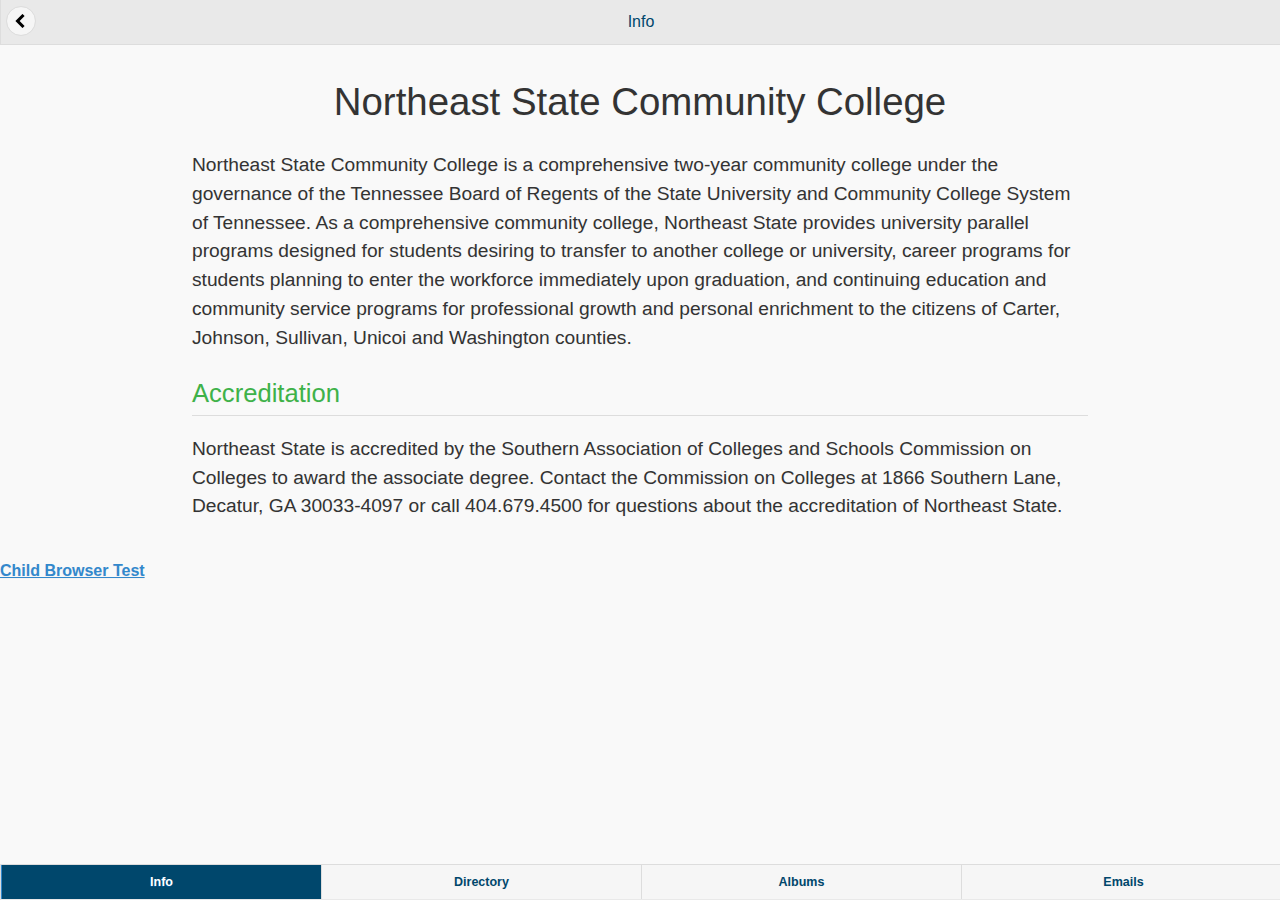
==== commit 56a4cb99: "Installed ChildBrowser Plugin and first test link on index.html" ====
--- a/www/index.html
+++ b/www/index.html
@@ -25,7 +25,7 @@
 	<meta name="format-detection" content="telephone=no" />
 	<meta name="msapplication-tap-highlight" content="no" />
 	<!-- WARNING: for iOS 7, remove the width=device-width and height=device-height attributes. See https://issues.apache.org/jira/browse/CB-4323 -->
-	<meta name="viewport" content="user-scalable=no, initial-scale=1, maximum-scale=1, minimum-scale=1, width=device-width, height=device-height, target-densitydpi=device-dpi" />
+	<meta name="viewport" content="user-scalable=no, initial-scale=1, maximum-scale=1, minimum-scale=1, width=device-width, height=device-height, target-densitydpi=medium-dpi" />
 	<link rel="stylesheet" type="text/css" href="css/index.css" />
 	<title>Northeast State Community College</title>
 	<meta charset="utf-8">
@@ -58,6 +58,65 @@
 				}
 			});
 		});
+		
+		//Begin Check Connection
+		
+		  // Wait for PhoneGap to load
+    // 
+    document.addEventListener("deviceready", onDeviceReady, false);
+    // PhoneGap is loaded and it is now safe to make calls PhoneGap methods
+    //
+    function onDeviceReady() {
+        checkConnection();
+    }
+	 
+	  $( function() {
+              $('.connection_test').bind( 'tap', function() {
+                    checkConnection();
+                    } );  
+              } );
+			  
+    function checkConnection() {
+        var networkState = navigator.network.connection.type;
+        var states = {};
+        states[Connection.UNKNOWN]  = 'Unknown connection';
+        states[Connection.ETHERNET] = 'Ethernet connection';
+        states[Connection.WIFI]     = 'WiFi connection';
+        states[Connection.CELL_2G]  = 'Cell 2G connection';
+        states[Connection.CELL_3G]  = 'Cell 3G connection';
+        states[Connection.CELL_4G]  = 'Cell 4G connection';
+        states[Connection.NONE]     = 'No network connection';
+        //alert('Connection type: ' + states[networkState]); // uncomment to test
+		  if (states[networkState] == 'No network connection') {
+                    
+                   alert("You are offline. This feature is only available if you are online.");
+				   
+                    
+                }
+                
+                // For the Ipad
+                // When offline it reports as "Unknown connection"
+                // Hopefully PhoneGap will fix with bug.
+                else if (states[networkState] == 'Unknown connection' && !isAndroid) {
+                    
+                    navigator.notification.alert('You are offline. This feature is only available if you are online.',  // Message text
+                        alertDismissed, // Alert callback (what happens when button is pressed)
+                        'Alert', // Alert Title
+                        'OK'  // Button Text
+                        );
+                    
+                    function alertDismissed() {
+                        // This is where you put the code that will run when the user
+                        //  clicks the "OK" button on the checkConnection alert.
+                        
+                    }
+                }
+                else {
+                  // Do Nothing!
+                }
+		
+    }
+		//End Check Connection
 	</script>
 	</head>
 	<body>
@@ -74,6 +133,10 @@
           As a comprehensive community college, Northeast State provides university parallel programs designed for students desiring to transfer to another college or university, career programs for students planning to enter the workforce immediately upon graduation, and continuing education and community service programs for professional growth and personal enrichment to the citizens of Carter, Johnson, Sullivan, Unicoi and Washington counties.</p>
         <h2>Accreditation</h2>
         <p>Northeast State is accredited by the Southern Association of Colleges and Schools Commission on Colleges to award the associate degree. Contact the Commission on Colleges at 1866 Southern Lane, Decatur, GA 30033-4097 or call 404.679.4500 for questions about the accreditation of Northeast State.</p> </div>
+      
+       <a href="#" onClick="checkConnection(); window.plugins.ChildBrowser.showWebPage('http://www.google.com', { showLocationBar: true });">Child Browser Test</a>
+     
+      
       <!-- /content --> 
       
     </div>
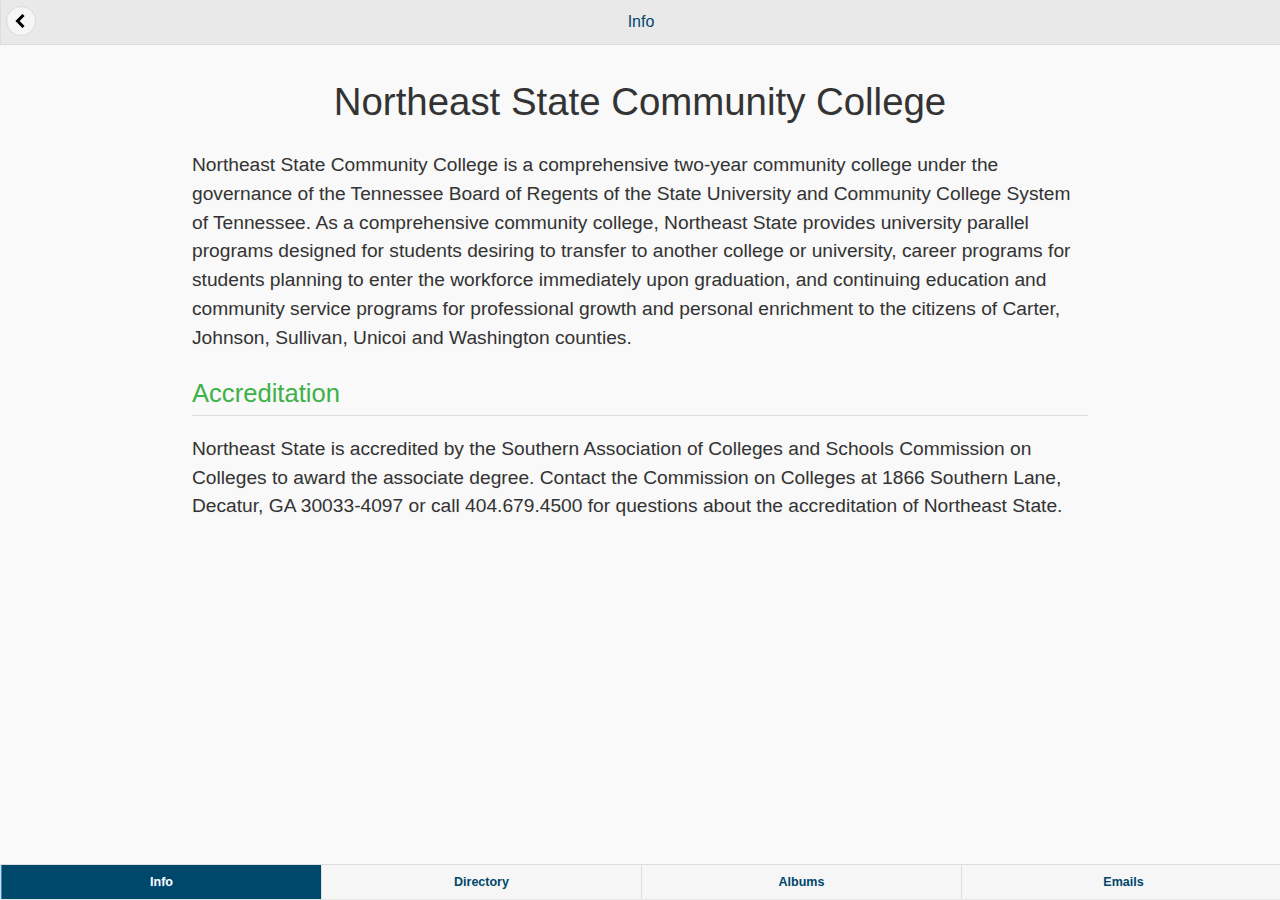
==== commit ed02619c: "remove duplicates" ====
--- a/www/index.html
+++ b/www/index.html
@@ -58,65 +58,6 @@
 				}
 			});
 		});
-		
-		//Begin Check Connection
-		
-		  // Wait for PhoneGap to load
-    // 
-    document.addEventListener("deviceready", onDeviceReady, false);
-    // PhoneGap is loaded and it is now safe to make calls PhoneGap methods
-    //
-    function onDeviceReady() {
-        checkConnection();
-    }
-	 
-	  $( function() {
-              $('.connection_test').bind( 'tap', function() {
-                    checkConnection();
-                    } );  
-              } );
-			  
-    function checkConnection() {
-        var networkState = navigator.network.connection.type;
-        var states = {};
-        states[Connection.UNKNOWN]  = 'Unknown connection';
-        states[Connection.ETHERNET] = 'Ethernet connection';
-        states[Connection.WIFI]     = 'WiFi connection';
-        states[Connection.CELL_2G]  = 'Cell 2G connection';
-        states[Connection.CELL_3G]  = 'Cell 3G connection';
-        states[Connection.CELL_4G]  = 'Cell 4G connection';
-        states[Connection.NONE]     = 'No network connection';
-        //alert('Connection type: ' + states[networkState]); // uncomment to test
-		  if (states[networkState] == 'No network connection') {
-                    
-                   alert("You are offline. This feature is only available if you are online.");
-				   
-                    
-                }
-                
-                // For the Ipad
-                // When offline it reports as "Unknown connection"
-                // Hopefully PhoneGap will fix with bug.
-                else if (states[networkState] == 'Unknown connection' && !isAndroid) {
-                    
-                    navigator.notification.alert('You are offline. This feature is only available if you are online.',  // Message text
-                        alertDismissed, // Alert callback (what happens when button is pressed)
-                        'Alert', // Alert Title
-                        'OK'  // Button Text
-                        );
-                    
-                    function alertDismissed() {
-                        // This is where you put the code that will run when the user
-                        //  clicks the "OK" button on the checkConnection alert.
-                        
-                    }
-                }
-                else {
-                  // Do Nothing!
-                }
-		
-    }
-		//End Check Connection
 	</script>
 	</head>
 	<body>
@@ -133,10 +74,6 @@
           As a comprehensive community college, Northeast State provides university parallel programs designed for students desiring to transfer to another college or university, career programs for students planning to enter the workforce immediately upon graduation, and continuing education and community service programs for professional growth and personal enrichment to the citizens of Carter, Johnson, Sullivan, Unicoi and Washington counties.</p>
         <h2>Accreditation</h2>
         <p>Northeast State is accredited by the Southern Association of Colleges and Schools Commission on Colleges to award the associate degree. Contact the Commission on Colleges at 1866 Southern Lane, Decatur, GA 30033-4097 or call 404.679.4500 for questions about the accreditation of Northeast State.</p> </div>
-      
-       <a href="#" onClick="checkConnection(); window.plugins.ChildBrowser.showWebPage('http://www.google.com', { showLocationBar: true });">Child Browser Test</a>
-     
-      
       <!-- /content --> 
       
     </div>
@@ -155,6 +92,7 @@
     </div>
     <!-- /footer --> 
     <script type="text/javascript" src="cordova.js"></script> 
+    <script type="text/javascript" src="childbrowser.js"></script> 
     <script type="text/javascript" src="js/index.js"></script> 
     <script type="text/javascript">
             app.initialize();
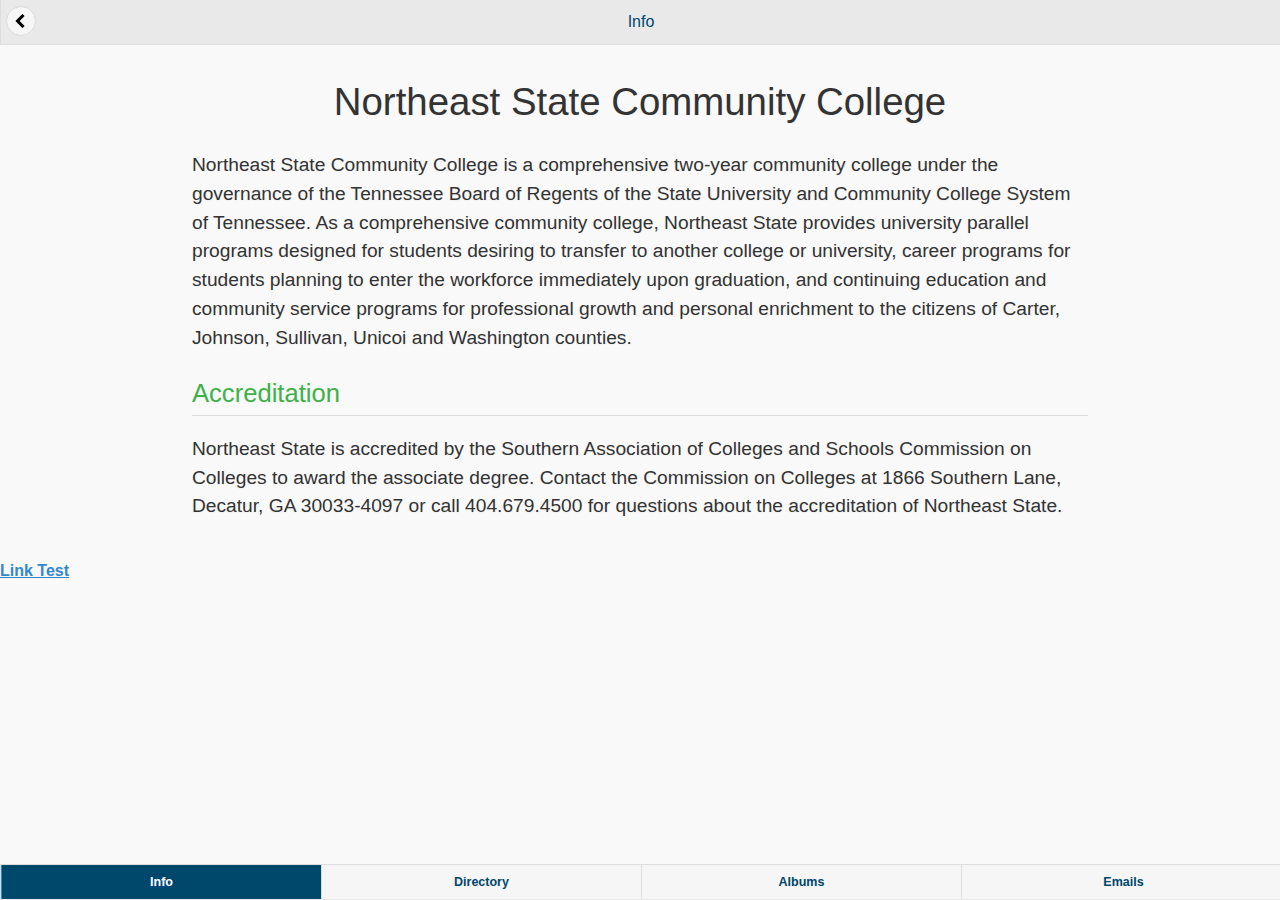
==== commit f034732f: "comment plugin test" ====
--- a/www/index.html
+++ b/www/index.html
@@ -75,7 +75,9 @@
         <h2>Accreditation</h2>
         <p>Northeast State is accredited by the Southern Association of Colleges and Schools Commission on Colleges to award the associate degree. Contact the Commission on Colleges at 1866 Southern Lane, Decatur, GA 30033-4097 or call 404.679.4500 for questions about the accreditation of Northeast State.</p> </div>
       <!-- /content --> 
-      
+      <!-- inappbrowser plugin test -->
+      <a href="#" onClick="window.open('http://www.northeaststate.edu', '_blank', 'location=yes');">Link Test</a>
+      <br /><br /><br />
     </div>
     <!-- /page -->
 
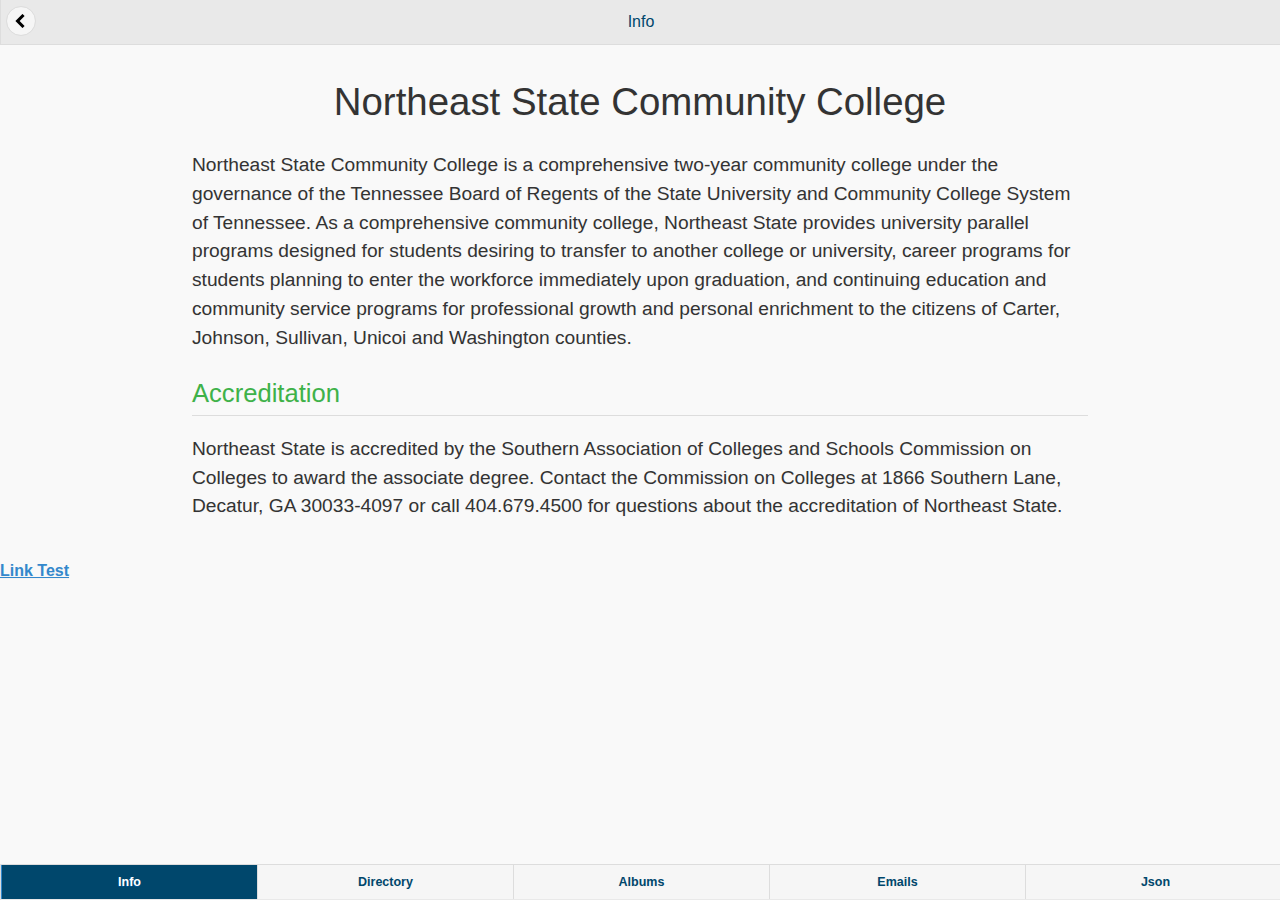
==== commit d02b1811: "bug fixes" ====
--- a/www/index.html
+++ b/www/index.html
@@ -58,45 +58,90 @@
 				}
 			});
 		});
+		
+		function checkConnection() {
+    var networkState = navigator.connection.type;
+
+    var states = {};
+    states[Connection.UNKNOWN]  = 'Unknown connection';
+    states[Connection.ETHERNET] = 'Ethernet connection';
+    states[Connection.WIFI]     = 'WiFi connection';
+    states[Connection.CELL_2G]  = 'Cell 2G connection';
+    states[Connection.CELL_3G]  = 'Cell 3G connection';
+    states[Connection.CELL_4G]  = 'Cell 4G connection';
+    states[Connection.CELL]     = 'Cell generic connection';
+    states[Connection.NONE]     = 'No network connection';
+
+     //alert('Connection type: ' + states[networkState]); // uncomment to test
+		  if (states[networkState] == 'No network connection') {
+                    
+                   alert("You are offline. This feature is only available if you are online.");
+				   
+                    
+                }
+                
+                // For the Ipad
+                // When offline it reports as "Unknown connection"
+                // Hopefully PhoneGap will fix with bug.
+                else if (states[networkState] == 'Unknown connection' && !isAndroid) {
+                    
+                    navigator.notification.alert('You are offline. This feature is only available if you are online.',  // Message text
+                        alertDismissed, // Alert callback (what happens when button is pressed)
+                        'Alert', // Alert Title
+                        'OK'  // Button Text
+                        );
+                    
+                    function alertDismissed() {
+                        // This is where you put the code that will run when the user
+                        //  clicks the "OK" button on the checkConnection alert.
+                        
+                    }
+                }
+                else {
+                  // Do Nothing!
+                }
+}
 	</script>
 	</head>
 	<body>
-    <div data-role="header" data-position="fixed" data-theme="a"> <a href="../toolbar/" data-rel="back" class="ui-btn ui-btn-left ui-alt-icon ui-nodisc-icon ui-corner-all ui-btn-icon-notext ui-icon-carat-l">Back</a>
+<div data-role="header" data-position="fixed" data-theme="a"> <a href="../toolbar/" data-rel="back" class="ui-btn ui-btn-left ui-alt-icon ui-nodisc-icon ui-corner-all ui-btn-icon-notext ui-icon-carat-l">Back</a>
       <h1>Info</h1>
     </div>
-    <!-- /header -->
+<!-- /header -->
 
-    <div data-role="page" data-title="Info" class="jqm-demos">
+<div data-role="page" data-title="Info" class="jqm-demos">
       <div role="main" class="ui-content jqm-content jqm-fullwidth">
-        <h1>Northeast State Community College</h1>
-        <p>Northeast State Community College is a comprehensive two-year community college under the governance of the Tennessee Board of Regents of the State University and Community College System of Tennessee.
+    <h1>Northeast State Community College</h1>
+    <p>Northeast State Community College is a comprehensive two-year community college under the governance of the Tennessee Board of Regents of the State University and Community College System of Tennessee.
           
           As a comprehensive community college, Northeast State provides university parallel programs designed for students desiring to transfer to another college or university, career programs for students planning to enter the workforce immediately upon graduation, and continuing education and community service programs for professional growth and personal enrichment to the citizens of Carter, Johnson, Sullivan, Unicoi and Washington counties.</p>
-        <h2>Accreditation</h2>
-        <p>Northeast State is accredited by the Southern Association of Colleges and Schools Commission on Colleges to award the associate degree. Contact the Commission on Colleges at 1866 Southern Lane, Decatur, GA 30033-4097 or call 404.679.4500 for questions about the accreditation of Northeast State.</p> </div>
+    <h2>Accreditation</h2>
+    <p>Northeast State is accredited by the Southern Association of Colleges and Schools Commission on Colleges to award the associate degree. Contact the Commission on Colleges at 1866 Southern Lane, Decatur, GA 30033-4097 or call 404.679.4500 for questions about the accreditation of Northeast State.</p>
+  </div>
       <!-- /content --> 
-      <!-- inappbrowser plugin test -->
-      <a href="#" onClick="window.open('http://www.northeaststate.edu', '_blank', 'location=yes');">Link Test</a>
-      <br /><br /><br />
+      <!-- inappbrowser plugin test --> 
+      <a href="#" onClick="checkConnection(); window.open('http://www.northeaststate.edu', '_blank', 'location=yes');">Link Test</a> <br />
+      <br />
+      <br />
     </div>
-    <!-- /page -->
+<!-- /page -->
 
-    <div data-role="footer" data-position="fixed" data-theme="a">
+<div data-role="footer" data-position="fixed" data-theme="a">
       <div data-role="navbar">
-        <ul>
+    <ul>
           <li><a href="index.html" data-prefetch="true" data-transition="fade">Info</a></li>
           <li><a href="page-b.html" data-prefetch="true" data-transition="flip">Directory</a></li>
           <li><a href="page-c.html" data-prefetch="true" data-transition="turn">Albums</a></li>
           <li><a href="page-d.html" data-prefetch="true" data-transition="slide">Emails</a></li>
+          <li><a href="page-e.html" data-prefetch="true" data-transition="slide">Json</a></li>
         </ul>
-      </div>
+  </div>
       <!-- /navbar --> 
     </div>
-    <!-- /footer --> 
-    <script type="text/javascript" src="cordova.js"></script> 
-    <script type="text/javascript" src="childbrowser.js"></script> 
-    <script type="text/javascript" src="js/index.js"></script> 
-    <script type="text/javascript">
+<!-- /footer --> 
+<script type="text/javascript" src="cordova.js"></script> 
+<script type="text/javascript" src="js/index.js"></script> 
+<script type="text/javascript">
             app.initialize();
         </script>
 </body>
